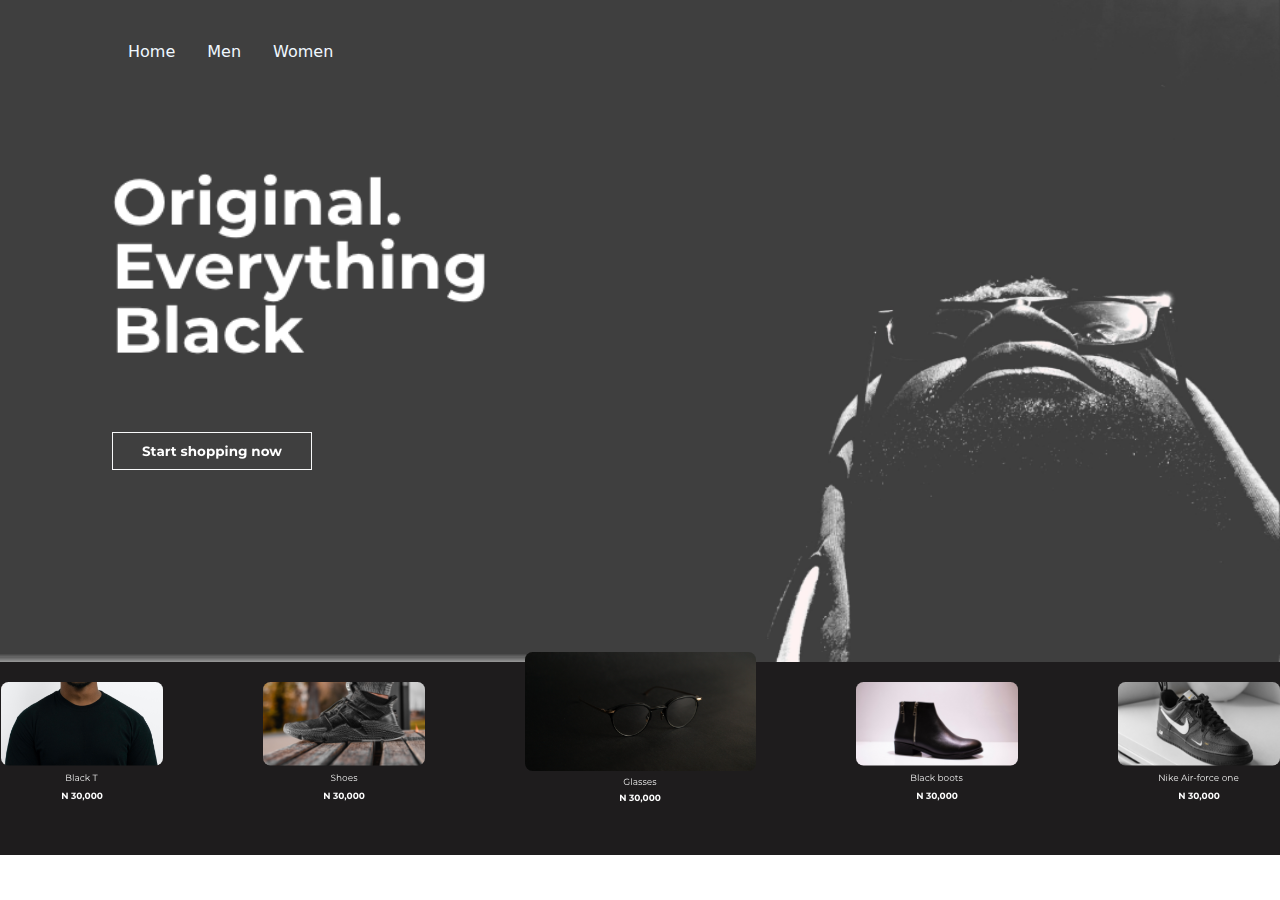
==== index.html @ 22104bdd "first commit" ====
<!DOCTYPE html>
<html lang="en">
<head>
    <meta charset="UTF-8">
    <meta http-equiv="X-UA-Compatible" content="IE=edge">
    <meta name="viewport" content="width=device-width, initial-scale=1.0">
    <title>Original</title>
    <link rel="stylesheet" href="style.css">
</head>
<body>
  <section class="up">
      <div class="container" id="nav" >
            <nav class="nav">
            <a class="nav-link" href="#" style="color: aliceblue;">Home</a>
            <a class="nav-link" href="#" style="color: aliceblue;">Men</a>
            <a class="nav-link" href="#" style="color: aliceblue;">Women</a>
          </nav>
           <img class="eb" src="/assets/Original.  EverythingBlack.png" alt="">
    <button type="button" class="btn btn-outline-light" style="border-radius: 0px; width: 200px;" >  
    <img src="/assets/Start shopping now.png" alt="">
    </button>
        </div>
        <div>
            <img class="assets" src="/assets/IMG_0031.png" alt="">
        </div>
        </section>
        <section id="nav-2">
            <div class="house">
              <div class="room">
                <img class="wet" src="/assets/ryan-hoffman-Ft4p5E9HjTQ-unsplash.png" alt="">
            <img class="floor" src="/assets/Black T.png" alt="">
                <img class="floor" src="/assets/N 30,000.png" alt="">  
            </div> 
              <div class="room">
                <img class="wet" src="/assets/sara-kurfess-WM6Kyt_ndIw-unsplash.png" alt="">
            <img class="floor" src="/assets/Shoes.png" alt="">
                <img class="floor" src="/assets/N 30,000.png" alt="">  
            </div>  
               <div class="room">
                <img  id="wet" src="/assets/verdian-chua-5-F7psc2D14-unsplash.png" alt="">
            <img class="floor" src="/assets/Glasses.png" alt="">
                <img class="floor" src="/assets/N 30,000.png" alt="">   
            </div> 
               <div class="room">
                <img class="wet" src="/assets/mostafa-mahmoudi-KKsB-eOAjVo-unsplash.png" alt="">
            <img class="floor" src="/assets/Black boots.png" alt="">
                <img class="floor" src="/assets/N 30,000.png" alt="">   
            </div> 
                <div class="room">
                    <img class="wet" src="/assets/andres-jasso-PqbL_mxmaUE-unsplash.png" alt="">
                <img class="floor" src="/assets/Nike Air-force one.png" alt="">
                    <img class="floor" src="/assets/N 30,000.png" alt="">
                </div>
    
            </div>
        </section>
        
    <link rel="stylesheet" href="css/bootstrap.min.css">
</body>
</html>
---- style.css ----
*{
    padding: 0px;
    margin: 0px;
}
body{
    display: grid;
    grid-template-rows: auto auto;
    column-gap: normal;

}
   
.up{
    margin-top: -3%;
    display: grid;
    grid-template-columns: auto auto;
    background-image: url(/assets/Rectangle\ 1.png);
    position: relative;
    background-size: cover;
    background-repeat:no-repeat;
    background-position: top;
    width: 100%;
    height: 80vh;
    display: grid;
}

    
    
#nav{
    margin-left: 100px;
}
.nav{
        margin: auto;
        padding-top: 70px;
}

.eb{
    position: relative;
    background-size: cover;
    background-repeat:no-repeat;
    background-position: top;
    padding-top: 90px;
    width: 70%;
    height: 40vh;
    display: grid;
}
.assets{
    position: relative;
    background-size: cover;
    background-repeat:no-repeat;
    background-position: top;
    margin-top: -100px;
    width: 100%;
    height: 95.7vh;
    display: grid;
}
#nav-2{
    background-image: url(/assets/Rectangle\ 2.png);
    position: relative;
    background-size: cover;
    background-repeat:no-repeat;
    background-position: top;
    justify-content: center;
    width: 100%;
    height: 193px;
    margin-top: -20px;
}
#nav-2 .house{ 
    /* background-color: brown; */
    margin: auto;
    width: 90vw;
    display: grid;
    grid-template-columns: auto auto auto auto auto;
    column-gap: 100px;
    justify-content: center;
    align-content: center;
}
.wet{
    margin-top: 20px;
}
.wet:hover{
    width: 300px;
    transition: 1s;
  }
#wet{
margin-top: -10px;
  }
#wet:hover{
    width: 300px;
    transition: 1s;
  }
.room{
    display: grid;
    grid-template-rows: auto auto auto;
}
.floor{
    display: grid;
    justify-self: center;
    padding-top: 5px;
}
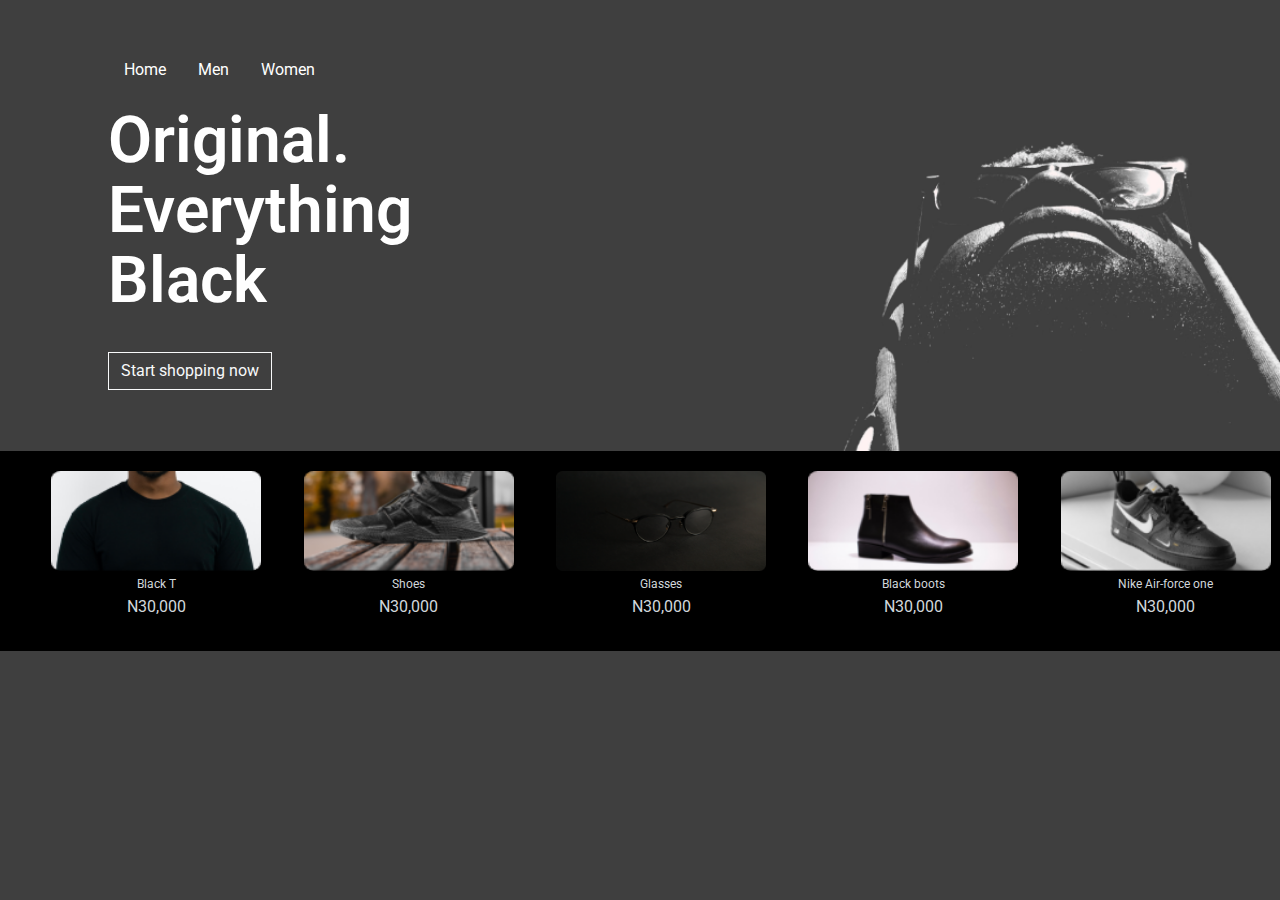
==== commit cc1d98a4: "next" ====
--- a/index.html
+++ b/index.html
@@ -6,55 +6,36 @@
     <meta name="viewport" content="width=device-width, initial-scale=1.0">
     <title>Original</title>
     <link rel="stylesheet" href="style.css">
-</head>
-<body>
-  <section class="up">
-      <div class="container" id="nav" >
-            <nav class="nav">
-            <a class="nav-link" href="#" style="color: aliceblue;">Home</a>
-            <a class="nav-link" href="#" style="color: aliceblue;">Men</a>
-            <a class="nav-link" href="#" style="color: aliceblue;">Women</a>
-          </nav>
-           <img class="eb" src="/assets/Original.  EverythingBlack.png" alt="">
-    <button type="button" class="btn btn-outline-light" style="border-radius: 0px; width: 200px;" >  
-    <img src="/assets/Start shopping now.png" alt="">
-    </button>
+    <link rel="preconnect" href="https://fonts.googleapis.com">
+<link rel="preconnect" href="https://fonts.gstatic.com" crossorigin>
+<link href="https://fonts.googleapis.com/css2?family=Inter:wght@500&family=Roboto&display=swap" rel="stylesheet">
+<body class="col-sm-12 col-md-12 col-lg-12 " style="background-color: #3F3F3F; color: white;
+font-family: 'Roboto', sans-serif;">
+    <div class=" row">
+        <div class="col-sm-12 col-md-6 col-lg-6" style="padding-left: 120px;">
+            <nav class="nav" style="margin-top: 50px;">
+                <a class="nav-link" style="color: white;"  href="#">Home</a>
+                <a class="nav-link" style="color: white;"  href="#">Men</a>
+                <a class="nav-link" style="color: white;"  href="#">Women</a>
+              </nav>
+              <p><h1 class="col-sm-6 col-md-6 col-lg-6" style="font-size: 400%; font-weight: 600; line-height: 70px; " >Original. <br> Everything <br> Black</h1></p>
+              <button type="button" class="btn btn-outline-light" style="border-radius: 0px; margin-top: 20px;">Start shopping now</button>
         </div>
-        <div>
-            <img class="assets" src="/assets/IMG_0031.png" alt="">
+        <div class="col-sm-12 col-md-6 col-lg-6">
+            <img style="width: 100%; margin-top: 80px;" src="/assets/IMG_new-2.png" alt="">
         </div>
-        </section>
-        <section id="nav-2">
-            <div class="house">
-              <div class="room">
-                <img class="wet" src="/assets/ryan-hoffman-Ft4p5E9HjTQ-unsplash.png" alt="">
-            <img class="floor" src="/assets/Black T.png" alt="">
-                <img class="floor" src="/assets/N 30,000.png" alt="">  
-            </div> 
-              <div class="room">
-                <img class="wet" src="/assets/sara-kurfess-WM6Kyt_ndIw-unsplash.png" alt="">
-            <img class="floor" src="/assets/Shoes.png" alt="">
-                <img class="floor" src="/assets/N 30,000.png" alt="">  
-            </div>  
-               <div class="room">
-                <img  id="wet" src="/assets/verdian-chua-5-F7psc2D14-unsplash.png" alt="">
-            <img class="floor" src="/assets/Glasses.png" alt="">
-                <img class="floor" src="/assets/N 30,000.png" alt="">   
-            </div> 
-               <div class="room">
-                <img class="wet" src="/assets/mostafa-mahmoudi-KKsB-eOAjVo-unsplash.png" alt="">
-            <img class="floor" src="/assets/Black boots.png" alt="">
-                <img class="floor" src="/assets/N 30,000.png" alt="">   
-            </div> 
-                <div class="room">
-                    <img class="wet" src="/assets/andres-jasso-PqbL_mxmaUE-unsplash.png" alt="">
-                <img class="floor" src="/assets/Nike Air-force one.png" alt="">
-                    <img class="floor" src="/assets/N 30,000.png" alt="">
-                </div>
+    </div>
+    <div class="col-sm-6 col-md-12 col-lg-12 " style="background-color: #000000; width: 100%; height: 200px;" >
+        <div class="row house" style="margin-left: 30px;">
+            <div class="col"> <img class="rice" src="/assets/ryan-hoffman-Ft4p5E9HjTQ-unsplash.png" alt=""><br> <span> Black T</span>  <br>N30,000</div>
+            <div class="col"> <img src="/assets/sara-kurfess-WM6Kyt_ndIw-unsplash.png" alt=""> <br> <span> Shoes  </span><br>N30,000</div>
+            <div class="col"> <img src="/assets/verdian-chua-5-F7psc2D14-unsplash.png" alt=""> <br> <span> Glasses</span>  <br>N30,000</div>
+            <div class="col"> <img src="/assets/mostafa-mahmoudi-KKsB-eOAjVo-unsplash.png" alt=""> <br> <span> Black boots</span>  <br>N30,000</div>
+            <div class="col"> <img src="/assets/andres-jasso-PqbL_mxmaUE-unsplash.png" alt=""> <br>  <span> Nike Air-force one</span>  <br>N30,000</div>
+        </div>
+
+    </div>
     
-            </div>
-        </section>
-        
     <link rel="stylesheet" href="css/bootstrap.min.css">
 </body>
 </html>--- a/style.css
+++ b/style.css
@@ -2,98 +2,23 @@
     padding: 0px;
     margin: 0px;
 }
-body{
-    display: grid;
-    grid-template-rows: auto auto;
-    column-gap: normal;
-
+.house img{
+    margin-top: 20px;
+    width: 210px;
+    height: 100px;
 }
-   
-.up{
-    margin-top: -3%;
-    display: grid;
-    grid-template-columns: auto auto;
-    background-image: url(/assets/Rectangle\ 1.png);
-    position: relative;
-    background-size: cover;
-    background-repeat:no-repeat;
-    background-position: top;
-    width: 100%;
-    height: 80vh;
-    display: grid;
+.house div{
+    /* color: red; */
+    text-align: center;
+    color: rgb(209, 215, 219);
 }
-
+span{
+font: normal;
+font-size: 12px;
     
-    
-#nav{
-    margin-left: 100px;
 }
-.nav{
-        margin: auto;
-        padding-top: 70px;
-}
-
-.eb{
-    position: relative;
-    background-size: cover;
-    background-repeat:no-repeat;
-    background-position: top;
-    padding-top: 90px;
-    width: 70%;
-    height: 40vh;
-    display: grid;
-}
-.assets{
-    position: relative;
-    background-size: cover;
-    background-repeat:no-repeat;
-    background-position: top;
-    margin-top: -100px;
-    width: 100%;
-    height: 95.7vh;
-    display: grid;
-}
-#nav-2{
-    background-image: url(/assets/Rectangle\ 2.png);
-    position: relative;
-    background-size: cover;
-    background-repeat:no-repeat;
-    background-position: top;
-    justify-content: center;
-    width: 100%;
-    height: 193px;
-    margin-top: -20px;
-}
-#nav-2 .house{ 
-    /* background-color: brown; */
-    margin: auto;
-    width: 90vw;
-    display: grid;
-    grid-template-columns: auto auto auto auto auto;
-    column-gap: 100px;
-    justify-content: center;
-    align-content: center;
-}
-.wet{
-    margin-top: 20px;
-}
-.wet:hover{
-    width: 300px;
-    transition: 1s;
-  }
-#wet{
-margin-top: -10px;
-  }
-#wet:hover{
-    width: 300px;
-    transition: 1s;
-  }
-.room{
-    display: grid;
-    grid-template-rows: auto auto auto;
-}
-.floor{
-    display: grid;
-    justify-self: center;
-    padding-top: 5px;
-}+.rice:hover{
+    width: 240px;
+    height: 120px;
+    transition: width 1s;
+  }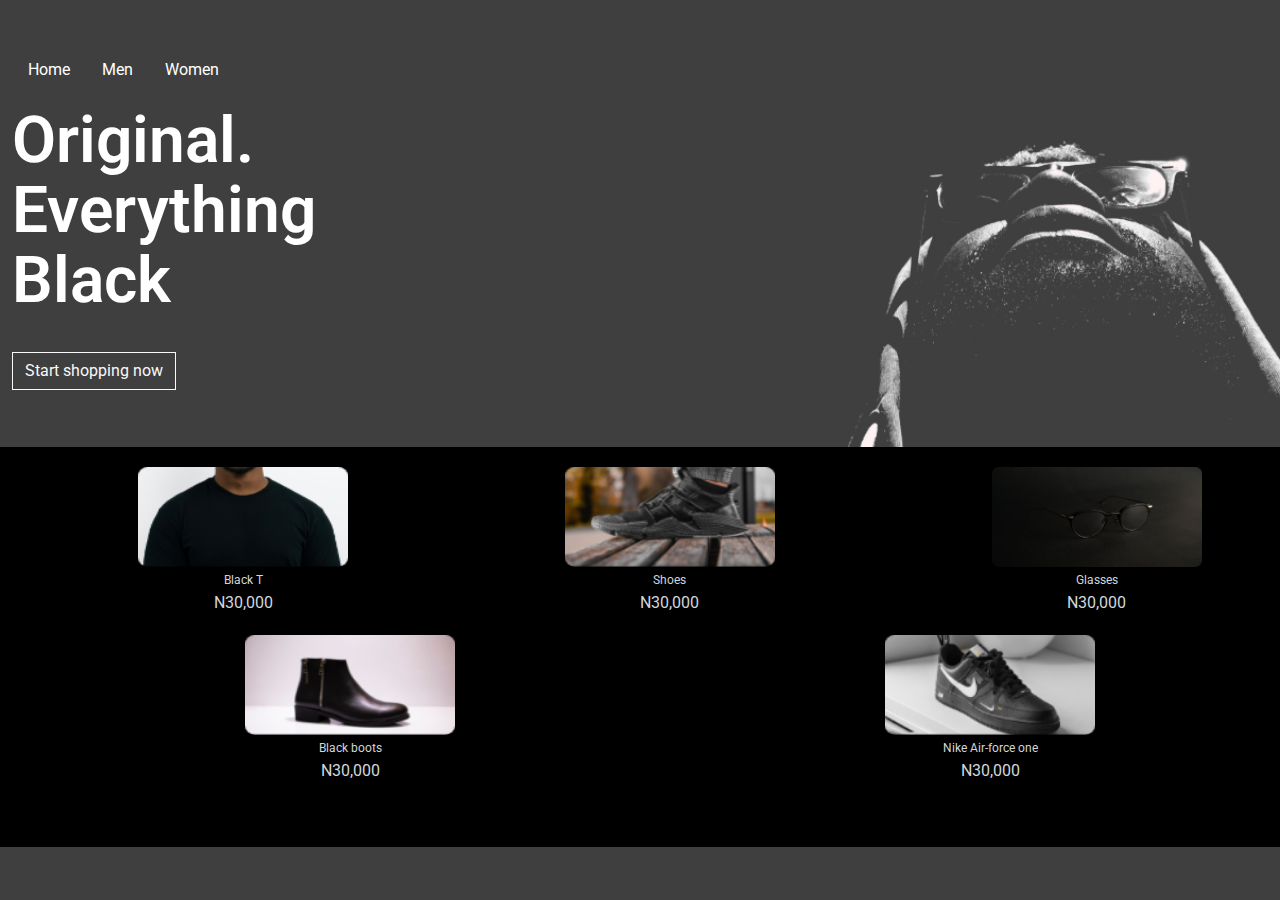
==== commit 304a4210: "new" ====
--- a/index.html
+++ b/index.html
@@ -9,29 +9,29 @@
     <link rel="preconnect" href="https://fonts.googleapis.com">
 <link rel="preconnect" href="https://fonts.gstatic.com" crossorigin>
 <link href="https://fonts.googleapis.com/css2?family=Inter:wght@500&family=Roboto&display=swap" rel="stylesheet">
-<body class="col-sm-12 col-md-12 col-lg-12 " style="background-color: #3F3F3F; color: white;
+<body class="col-sm-12 col-md-12 col-lg-12" style="background-color: #3F3F3F; color: white;
 font-family: 'Roboto', sans-serif;">
-    <div class=" row">
-        <div class="col-sm-12 col-md-6 col-lg-6" style="padding-left: 120px;">
+    <div class="row one" style="margin-left: 0px;">
+        <div class="col-sm-12 col-md-12 col-lg-6">
             <nav class="nav" style="margin-top: 50px;">
                 <a class="nav-link" style="color: white;"  href="#">Home</a>
                 <a class="nav-link" style="color: white;"  href="#">Men</a>
                 <a class="nav-link" style="color: white;"  href="#">Women</a>
               </nav>
               <p><h1 class="col-sm-6 col-md-6 col-lg-6" style="font-size: 400%; font-weight: 600; line-height: 70px; " >Original. <br> Everything <br> Black</h1></p>
-              <button type="button" class="btn btn-outline-light" style="border-radius: 0px; margin-top: 20px;">Start shopping now</button>
+              <button type="button" class="btn btn-outline-light" style="border-radius: 0px; margin-bottom: 20px; margin-top: 20px;">Start shopping now</button>
         </div>
-        <div class="col-sm-12 col-md-6 col-lg-6">
-            <img style="width: 100%; margin-top: 80px;" src="/assets/IMG_new-2.png" alt="">
+        <div class="col-sm-12 col-md-12 col-lg-6">
+            <img id="img" style="width: 100%; margin-top: 80px;" src="/assets/IMG_new-2.png" alt="">
         </div>
     </div>
-    <div class="col-sm-6 col-md-12 col-lg-12 " style="background-color: #000000; width: 100%; height: 200px;" >
-        <div class="row house" style="margin-left: 30px;">
-            <div class="col"> <img class="rice" src="/assets/ryan-hoffman-Ft4p5E9HjTQ-unsplash.png" alt=""><br> <span> Black T</span>  <br>N30,000</div>
-            <div class="col"> <img src="/assets/sara-kurfess-WM6Kyt_ndIw-unsplash.png" alt=""> <br> <span> Shoes  </span><br>N30,000</div>
-            <div class="col"> <img src="/assets/verdian-chua-5-F7psc2D14-unsplash.png" alt=""> <br> <span> Glasses</span>  <br>N30,000</div>
-            <div class="col"> <img src="/assets/mostafa-mahmoudi-KKsB-eOAjVo-unsplash.png" alt=""> <br> <span> Black boots</span>  <br>N30,000</div>
-            <div class="col"> <img src="/assets/andres-jasso-PqbL_mxmaUE-unsplash.png" alt=""> <br>  <span> Nike Air-force one</span>  <br>N30,000</div>
+    <div id="two" class="col-sm-12 col-md-12 col-lg-12"  style= "width: 100%; height: 400px; background-color: #000000;" >
+        <div class="row house col-sm-12" style="margin-left: 30px; ">
+            <div class="col-lg-4 col-md-4"> <img class="rice" src="/assets/ryan-hoffman-Ft4p5E9HjTQ-unsplash.png" alt=""><br> <span> Black T</span>  <br>N30,000</div>
+            <div class="col-lg-4 col-md-4"> <img class="rice" src="/assets/sara-kurfess-WM6Kyt_ndIw-unsplash.png" alt=""> <br> <span> Shoes  </span><br>N30,000</div>
+            <div class="col-lg-4 col-md-4"> <img class="rice" src="/assets/verdian-chua-5-F7psc2D14-unsplash.png" alt=""> <br> <span> Glasses</span>  <br>N30,000</div>
+            <div class="col-lg col-md col-sm"> <img class="rice" src="/assets/mostafa-mahmoudi-KKsB-eOAjVo-unsplash.png" alt=""> <br> <span> Black boots</span>  <br>N30,000</div>
+            <div class="col-lg col-md col-sm"> <img class="rice" src="/assets/andres-jasso-PqbL_mxmaUE-unsplash.png" alt=""> <br>  <span> Nike Air-force one</span>  <br>N30,000</div>
         </div>
 
     </div>
--- a/style.css
+++ b/style.css
@@ -2,6 +2,7 @@
     padding: 0px;
     margin: 0px;
 }
+
 .house img{
     margin-top: 20px;
     width: 210px;
@@ -17,8 +18,24 @@
 font-size: 12px;
     
 }
-.rice:hover{
-    width: 240px;
-    height: 120px;
-    transition: width 1s;
-  }+@media screen and (max-width: 915px) {
+    #img{
+      display: none;
+    }
+  }
+  .rice{
+    
+    display: inline-block;
+    -webkit-transform: perspective(1px) translateZ(0);
+    transform: perspective(1px) translateZ(0);
+    box-shadow: 0 0 1px rgba(0, 0, 0, 0);
+    -webkit-transition-duration: 0.3s;
+    transition-duration: 0.3s;
+    -webkit-transition-property: transform;
+    transition-property: transform;
+  }
+  .rice:hover, .rice:focus, .rice:active {
+    -webkit-transform: scale(1.1);
+    transform: scale(1.1);
+  }
+  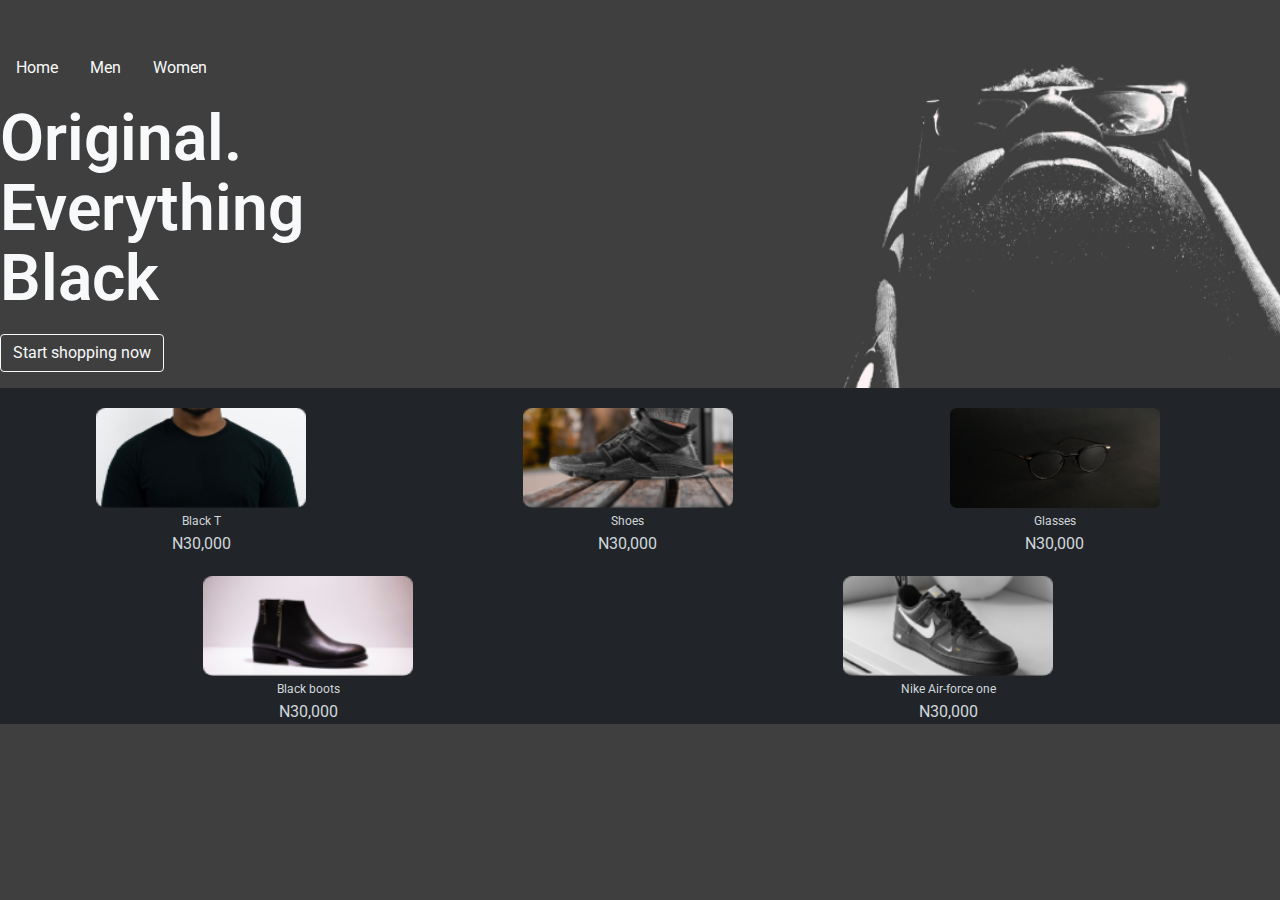
==== commit 69d56352: "clean" ====
--- a/index.html
+++ b/index.html
@@ -9,24 +9,24 @@
     <link rel="preconnect" href="https://fonts.googleapis.com">
 <link rel="preconnect" href="https://fonts.gstatic.com" crossorigin>
 <link href="https://fonts.googleapis.com/css2?family=Inter:wght@500&family=Roboto&display=swap" rel="stylesheet">
-<body class="col-sm-12 col-md-12 col-lg-12" style="background-color: #3F3F3F; color: white;
+<body class="col-sm-12 col-md-12 col-lg-12 text-light text-light" style="background-color: #3F3F3F; 
 font-family: 'Roboto', sans-serif;">
-    <div class="row one" style="margin-left: 0px;">
+    <div class="row one ml-3">
         <div class="col-sm-12 col-md-12 col-lg-6">
-            <nav class="nav" style="margin-top: 50px;">
-                <a class="nav-link" style="color: white;"  href="#">Home</a>
-                <a class="nav-link" style="color: white;"  href="#">Men</a>
-                <a class="nav-link" style="color: white;"  href="#">Women</a>
+            <nav class="nav mt-5">
+                <a class="nav-link text-light"  href="#">Home</a>
+                <a class="nav-link text-light"  href="#">Men</a>
+                <a class="nav-link text-light"  href="#">Women</a>
               </nav>
-              <p><h1 class="col-sm-6 col-md-6 col-lg-6" style="font-size: 400%; font-weight: 600; line-height: 70px; " >Original. <br> Everything <br> Black</h1></p>
-              <button type="button" class="btn btn-outline-light" style="border-radius: 0px; margin-bottom: 20px; margin-top: 20px;">Start shopping now</button>
+              <p><h1 class="col-sm-6 col-md-6 col-lg-6 " style="font-size: 400%; font-weight: 600; line-height: 70px; " >Original. <br> Everything <br> Black</h1></p>
+              <button type="button" class="btn btn-outline-light mt-1 mb-3" >Start shopping now</button>
         </div>
         <div class="col-sm-12 col-md-12 col-lg-6">
-            <img id="img" style="width: 100%; margin-top: 80px;" src="/assets/IMG_new-2.png" alt="">
+            <img id="img" class="w-100 h-100" src="/assets/IMG_new-2.png" alt="">
         </div>
     </div>
-    <div id="two" class="col-sm-12 col-md-12 col-lg-12"  style= "width: 100%; height: 400px; background-color: #000000;" >
-        <div class="row house col-sm-12" style="margin-left: 30px; ">
+    <div id="two" class="col-sm-12 col-md-12 col-lg-12 w-100 h-50 bg-dark" >
+        <div class="row house col-sm-12 " >
             <div class="col-lg-4 col-md-4"> <img class="rice" src="/assets/ryan-hoffman-Ft4p5E9HjTQ-unsplash.png" alt=""><br> <span> Black T</span>  <br>N30,000</div>
             <div class="col-lg-4 col-md-4"> <img class="rice" src="/assets/sara-kurfess-WM6Kyt_ndIw-unsplash.png" alt=""> <br> <span> Shoes  </span><br>N30,000</div>
             <div class="col-lg-4 col-md-4"> <img class="rice" src="/assets/verdian-chua-5-F7psc2D14-unsplash.png" alt=""> <br> <span> Glasses</span>  <br>N30,000</div>
@@ -38,4 +38,4 @@
     
     <link rel="stylesheet" href="css/bootstrap.min.css">
 </body>
-</html>+</html> 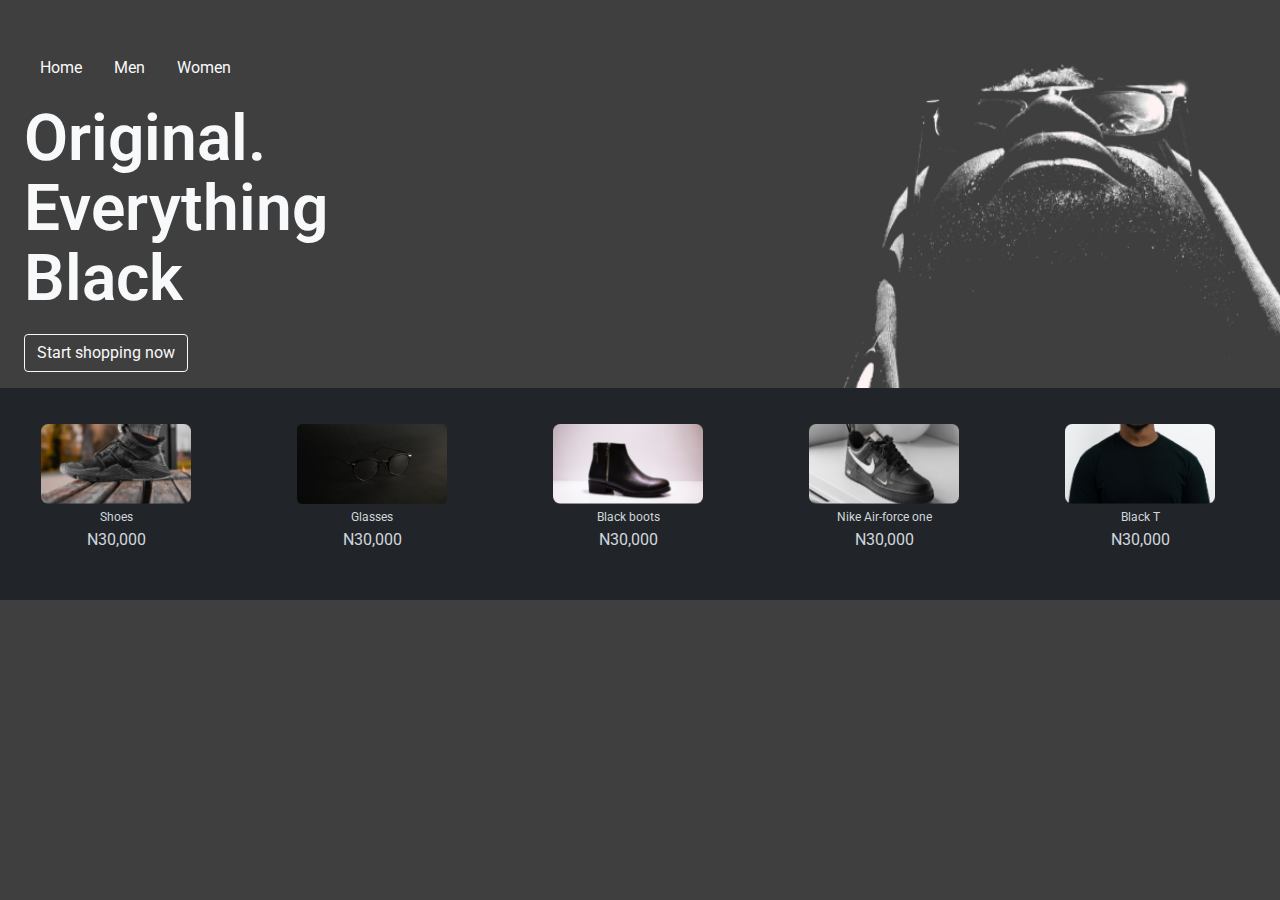
==== commit c3f524e8: "ahhh" ====
--- a/index.html
+++ b/index.html
@@ -9,33 +9,39 @@
     <link rel="preconnect" href="https://fonts.googleapis.com">
 <link rel="preconnect" href="https://fonts.gstatic.com" crossorigin>
 <link href="https://fonts.googleapis.com/css2?family=Inter:wght@500&family=Roboto&display=swap" rel="stylesheet">
+
+
 <body class="col-sm-12 col-md-12 col-lg-12 text-light text-light" style="background-color: #3F3F3F; 
 font-family: 'Roboto', sans-serif;">
-    <div class="row one ml-3">
-        <div class="col-sm-12 col-md-12 col-lg-6">
-            <nav class="nav mt-5">
+    <div class="row one ml-3 ">
+        <div class="col-sm-12 col-md-12 col-lg-6 pl-5" >
+            <div class="container">
+            <nav class="container nav mt-5">
                 <a class="nav-link text-light"  href="#">Home</a>
                 <a class="nav-link text-light"  href="#">Men</a>
                 <a class="nav-link text-light"  href="#">Women</a>
               </nav>
               <p><h1 class="col-sm-6 col-md-6 col-lg-6 " style="font-size: 400%; font-weight: 600; line-height: 70px; " >Original. <br> Everything <br> Black</h1></p>
-              <button type="button" class="btn btn-outline-light mt-1 mb-3" >Start shopping now</button>
+              <button type="button" class=" btn btn-outline-light mt-1 mb-3 w-60 " >Start shopping now</button>
+            </div>
         </div>
         <div class="col-sm-12 col-md-12 col-lg-6">
             <img id="img" class="w-100 h-100" src="/assets/IMG_new-2.png" alt="">
         </div>
     </div>
     <div id="two" class="col-sm-12 col-md-12 col-lg-12 w-100 h-50 bg-dark" >
-        <div class="row house col-sm-12 " >
-            <div class="col-lg-4 col-md-4"> <img class="rice" src="/assets/ryan-hoffman-Ft4p5E9HjTQ-unsplash.png" alt=""><br> <span> Black T</span>  <br>N30,000</div>
-            <div class="col-lg-4 col-md-4"> <img class="rice" src="/assets/sara-kurfess-WM6Kyt_ndIw-unsplash.png" alt=""> <br> <span> Shoes  </span><br>N30,000</div>
-            <div class="col-lg-4 col-md-4"> <img class="rice" src="/assets/verdian-chua-5-F7psc2D14-unsplash.png" alt=""> <br> <span> Glasses</span>  <br>N30,000</div>
-            <div class="col-lg col-md col-sm"> <img class="rice" src="/assets/mostafa-mahmoudi-KKsB-eOAjVo-unsplash.png" alt=""> <br> <span> Black boots</span>  <br>N30,000</div>
-            <div class="col-lg col-md col-sm"> <img class="rice" src="/assets/andres-jasso-PqbL_mxmaUE-unsplash.png" alt=""> <br>  <span> Nike Air-force one</span>  <br>N30,000</div>
+        <div class="row house col-sm-12 pb-5 pt-3" >
+            <div class="col"> <img class="rice col-sm-6 col-md-6" src="/assets/sara-kurfess-WM6Kyt_ndIw-unsplash.png" alt=""> <br> <span> Shoes  </span><br>N30,000</div>
+            <div class="col"> <img class="rice col-sm-6 col-md-6" src="/assets/verdian-chua-5-F7psc2D14-unsplash.png" alt=""> <br> <span> Glasses</span>  <br>N30,000</div>
+            <div class="col"> <img class="rice col-sm-6 col-md-6" src="/assets/mostafa-mahmoudi-KKsB-eOAjVo-unsplash.png" alt=""> <br> <span> Black boots</span>  <br>N30,000</div>
+            <div class="col"> <img class="rice col-sm-6 col-md-6" src="/assets/andres-jasso-PqbL_mxmaUE-unsplash.png" alt=""> <br>  <span> Nike Air-force one</span>  <br>N30,000</div>
+            <div class="col"> <img class="rice col-sm-6 col-md-6" src="/assets/ryan-hoffman-Ft4p5E9HjTQ-unsplash.png" alt=""><br> <span> Black T</span>  <br>N30,000</div>
         </div>
 
     </div>
     
     <link rel="stylesheet" href="css/bootstrap.min.css">
 </body>
+
+
 </html> --- a/style.css
+++ b/style.css
@@ -1,17 +1,22 @@
-*{
-    padding: 0px;
-    margin: 0px;
+
+div.house img{
+    display: inline-block;
+    margin-top: 20px;
+    width: 150px;
+    height: 80px;
+    
 }
-
-.house img{
-    margin-top: 20px;
-    width: 210px;
-    height: 100px;
-}
-.house div{
-    /* color: red; */
+div.house{
+    overflow: auto;
+    white-space: nowrap;
     text-align: center;
     color: rgb(209, 215, 219);
+}
+div.house img:hover {
+  transform: scale(1.5);
+  margin: 2rem;
+  
+  
 }
 span{
 font: normal;
@@ -23,7 +28,7 @@
       display: none;
     }
   }
-  .rice{
+  /* .rice{
     
     display: inline-block;
     -webkit-transform: perspective(1px) translateZ(0);
@@ -33,9 +38,7 @@
     transition-duration: 0.3s;
     -webkit-transition-property: transform;
     transition-property: transform;
+  } */
+  /* .rice:hover, .rice:focus, .rice:active {
   }
-  .rice:hover, .rice:focus, .rice:active {
-    -webkit-transform: scale(1.1);
-    transform: scale(1.1);
-  }
-  +   */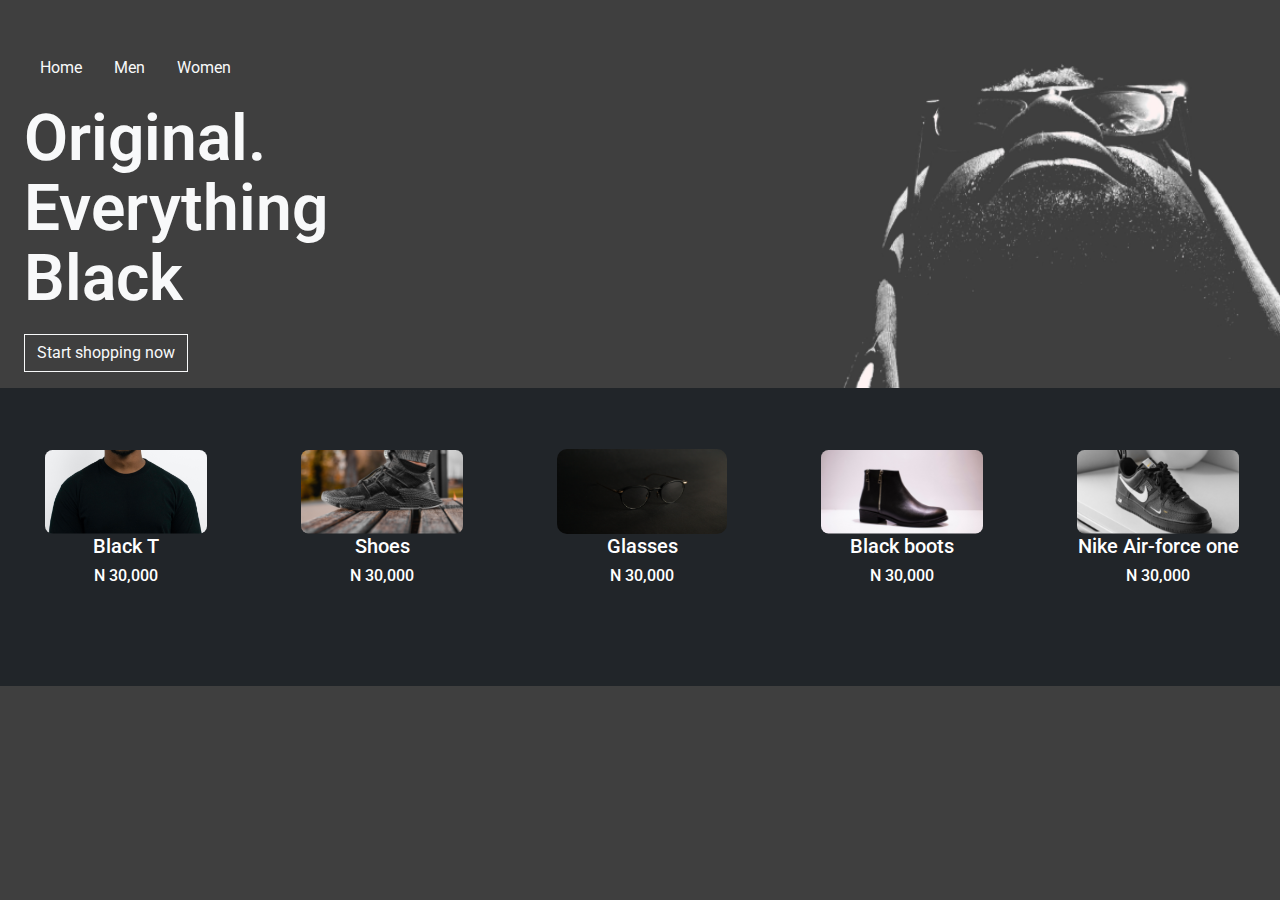
==== commit 79ad2378: "last" ====
--- a/index.html
+++ b/index.html
@@ -22,7 +22,7 @@
                 <a class="nav-link text-light"  href="#">Women</a>
               </nav>
               <p><h1 class="col-sm-6 col-md-6 col-lg-6 " style="font-size: 400%; font-weight: 600; line-height: 70px; " >Original. <br> Everything <br> Black</h1></p>
-              <button type="button" class=" btn btn-outline-light mt-1 mb-3 w-60 " >Start shopping now</button>
+              <button type="button" class=" btn btn-outline-light mt-1 mb-3 w-60 " style="border-radius: 0px;" >Start shopping now</button>
             </div>
         </div>
         <div class="col-sm-12 col-md-12 col-lg-6">
@@ -30,12 +30,38 @@
         </div>
     </div>
     <div id="two" class="col-sm-12 col-md-12 col-lg-12 w-100 h-50 bg-dark" >
-        <div class="row house col-sm-12 pb-5 pt-3" >
-            <div class="col"> <img class="rice col-sm-6 col-md-6" src="/assets/sara-kurfess-WM6Kyt_ndIw-unsplash.png" alt=""> <br> <span> Shoes  </span><br>N30,000</div>
-            <div class="col"> <img class="rice col-sm-6 col-md-6" src="/assets/verdian-chua-5-F7psc2D14-unsplash.png" alt=""> <br> <span> Glasses</span>  <br>N30,000</div>
-            <div class="col"> <img class="rice col-sm-6 col-md-6" src="/assets/mostafa-mahmoudi-KKsB-eOAjVo-unsplash.png" alt=""> <br> <span> Black boots</span>  <br>N30,000</div>
-            <div class="col"> <img class="rice col-sm-6 col-md-6" src="/assets/andres-jasso-PqbL_mxmaUE-unsplash.png" alt=""> <br>  <span> Nike Air-force one</span>  <br>N30,000</div>
-            <div class="col"> <img class="rice col-sm-6 col-md-6" src="/assets/ryan-hoffman-Ft4p5E9HjTQ-unsplash.png" alt=""><br> <span> Black T</span>  <br>N30,000</div>
+        <div class="row col-sm-12 pb-5 pt-3" >
+            <div class="scrollmenu">
+              <div class="col-sm-12 col-md-6">
+                <div class="col rice">
+                    <img  src="/assets/ryan-hoffman-Ft4p5E9HjTQ-unsplash.png" alt="">
+                    <h5> Black T</h5>
+                    <h6>N 30,000</h6>
+                </div>
+                <div class="col rice">
+                    <img  src="/assets/sara-kurfess-WM6Kyt_ndIw-unsplash.png" alt=""> 
+                    <h5> Shoes</h5>
+                    <h6>N 30,000</h6>
+                </div>
+                <div class="col rice">
+                    <img  src="/assets/verdian-chua-5-F7psc2D14-unsplash.png" width="170px" height="85px" style="border-radius: 10px;" alt=""> 
+                    <h5> Glasses</h5>
+                    <h6>N 30,000</h6>
+                </div>
+             
+                <div class="col rice">
+                    <img  src="/assets/mostafa-mahmoudi-KKsB-eOAjVo-unsplash.png"  alt=""> 
+                    <h5> Black boots</h5>
+                    <h6>N 30,000</h6>
+                </div>
+                <div class="col rice">
+                    <img  src="/assets/andres-jasso-PqbL_mxmaUE-unsplash.png" alt=""> 
+                    <h5> Nike Air-force one</h5>
+                    <h6>N 30,000</h6>
+                </div>
+              </div>
+            </div>
+
         </div>
 
     </div>
--- a/style.css
+++ b/style.css
@@ -1,22 +1,17 @@
+*{
+    padding: 0px;
+    margin: 0px;
+}
 
-div.house img{
-    display: inline-block;
+.house img{
     margin-top: 20px;
-    width: 150px;
-    height: 80px;
-    
+    width: 210px;
+    height: 100px;
 }
-div.house{
-    overflow: auto;
-    white-space: nowrap;
+.house div{
+    /* color: red; */
     text-align: center;
     color: rgb(209, 215, 219);
-}
-div.house img:hover {
-  transform: scale(1.5);
-  margin: 2rem;
-  
-  
 }
 span{
 font: normal;
@@ -27,18 +22,23 @@
     #img{
       display: none;
     }
+
   }
-  /* .rice{
-    
+  .rice{
+    padding: 45px;
+  }
+ .scrollmenu{
+    overflow:scroll;
+    white-space: nowrap;
+}
+.scrollmenu .rice{
     display: inline-block;
-    -webkit-transform: perspective(1px) translateZ(0);
-    transform: perspective(1px) translateZ(0);
-    box-shadow: 0 0 1px rgba(0, 0, 0, 0);
-    -webkit-transition-duration: 0.3s;
-    transition-duration: 0.3s;
-    -webkit-transition-property: transform;
-    transition-property: transform;
-  } */
-  /* .rice:hover, .rice:focus, .rice:active {
-  }
-   */+    color: white;
+    text-align: center;
+    transition: all .4s ease-in-out;
+}
+.scrollmenu .rice:hover{
+    transform: scale(1.5);
+    margin: 2rem; 
+}
+  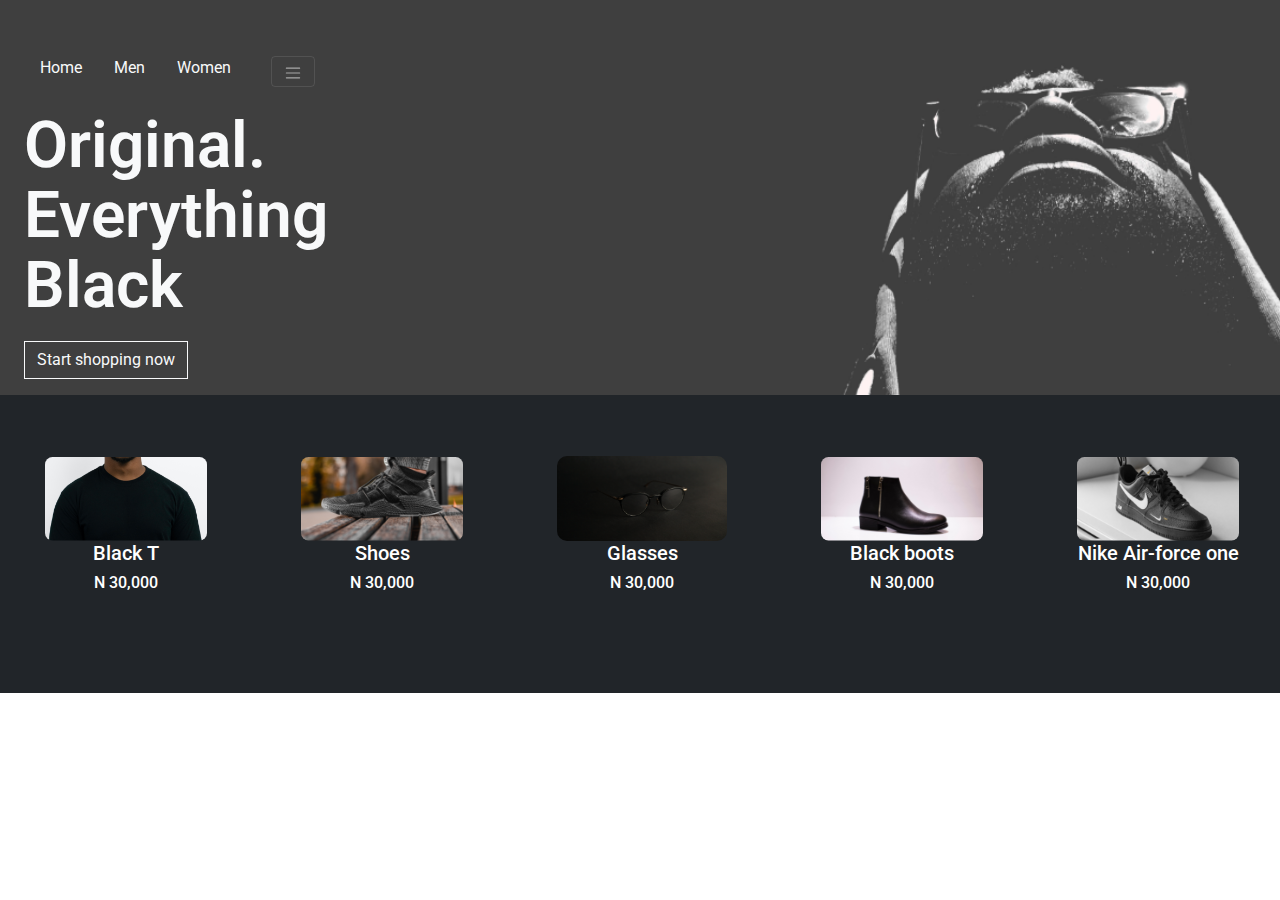
==== commit ebdbaa53: "t" ====
--- a/index.html
+++ b/index.html
@@ -9,17 +9,35 @@
     <link rel="preconnect" href="https://fonts.googleapis.com">
 <link rel="preconnect" href="https://fonts.gstatic.com" crossorigin>
 <link href="https://fonts.googleapis.com/css2?family=Inter:wght@500&family=Roboto&display=swap" rel="stylesheet">
+<link rel="stylesheet" href="https://cdnjs.cloudflare.com/ajax/libs/font-awesome/4.7.0/css/font-awesome.min.css">
 
 
-<body class="col-sm-12 col-md-12 col-lg-12 text-light text-light" style="background-color: #3F3F3F; 
+
+<body class="col-sm-12 col-md-12 col-lg-12 text-light text-light" style=" 
 font-family: 'Roboto', sans-serif;">
-    <div class="row one ml-3 ">
+    <div class="row one ml-3" style="background-color: #3f3f3f;">
         <div class="col-sm-12 col-md-12 col-lg-6 pl-5" >
             <div class="container">
-            <nav class="container nav mt-5">
-                <a class="nav-link text-light"  href="#">Home</a>
-                <a class="nav-link text-light"  href="#">Men</a>
-                <a class="nav-link text-light"  href="#">Women</a>
+             <nav class="container nav mt-5" id="menu">
+                 
+                    <a class="nav-link text-light" id="web" href="#">Home</a>
+                    <a class="nav-link text-light" id="web" href="#">Men</a>
+                    <a class="nav-link text-light" id="web" href="#">Women</a>
+                 
+                    <div class="collapse " id="navbarToggleExternalContent">
+                        <div class=" p-4">
+                            <a class="nav-link text-light"  href="#">Home</a>
+                            <a class="nav-link text-light"  href="#">Men</a>
+                            <a class="nav-link text-light"  href="#">Women</a>
+                        </div>
+                      </div>
+                      <nav class="navbar navbar-dark " >
+                        <div class="container-fluid">
+                          <button class="navbar-toggler" type="button" data-bs-toggle="collapse" data-bs-target="#navbarToggleExternalContent" aria-controls="navbarToggleExternalContent" aria-expanded="false" aria-label="Toggle navigation">
+                            <span class="navbar-toggler-icon"></span>
+                          </button>
+                        </div>
+                      </nav>
               </nav>
               <p><h1 class="col-sm-6 col-md-6 col-lg-6 " style="font-size: 400%; font-weight: 600; line-height: 70px; " >Original. <br> Everything <br> Black</h1></p>
               <button type="button" class=" btn btn-outline-light mt-1 mb-3 w-60 " style="border-radius: 0px;" >Start shopping now</button>
@@ -67,6 +85,8 @@
     </div>
     
     <link rel="stylesheet" href="css/bootstrap.min.css">
+    <script src="https://cdn.jsdelivr.net/npm/bootstrap@5.1.3/dist/js/bootstrap.bundle.min.js" integrity="sha384-ka7Sk0Gln4gmtz2MlQnikT1wXgYsOg+OMhuP+IlRH9sENBO0LRn5q+8nbTov4+1p" crossorigin="anonymous"></script>
+    <script src="main.js"></script>
 </body>
 
 
--- a/style.css
+++ b/style.css
@@ -21,9 +21,20 @@
 @media screen and (max-width: 915px) {
     #img{
       display: none;
-    }
+    }  
+   
+  }
+  @media screen and (max-width: 915px) {
+   #web{
+     text-decoration: none;
+     display: none;
 
+   }
+   
   }
+
+ 
+  
   .rice{
     padding: 45px;
   }
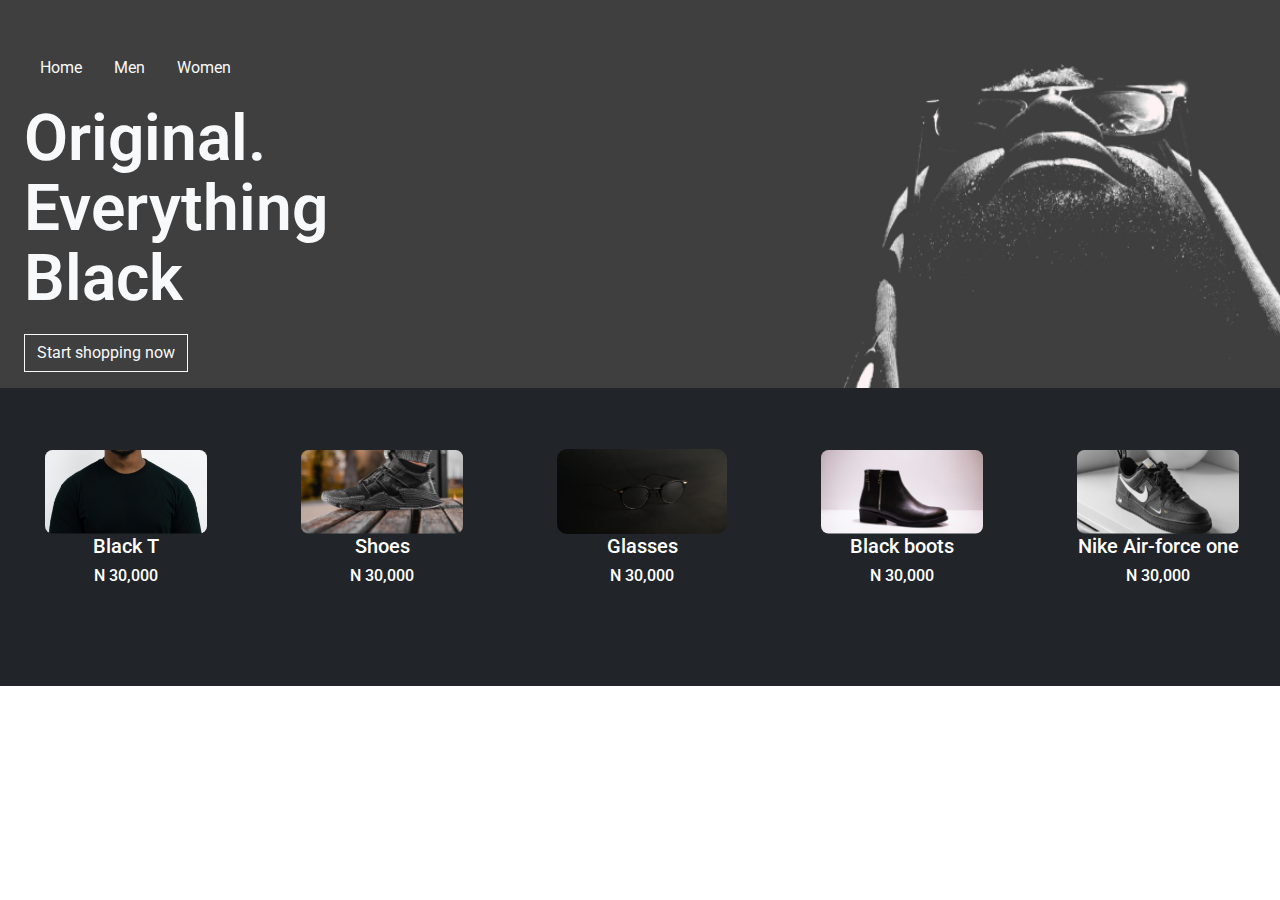
==== commit 984e985c: "toggle" ====
--- a/index.html
+++ b/index.html
@@ -24,14 +24,14 @@
                     <a class="nav-link text-light" id="web" href="#">Men</a>
                     <a class="nav-link text-light" id="web" href="#">Women</a>
                  
-                    <div class="collapse " id="navbarToggleExternalContent">
+                    <div class="collapse" id="navbarToggleExternalContent">
                         <div class=" p-4">
                             <a class="nav-link text-light"  href="#">Home</a>
                             <a class="nav-link text-light"  href="#">Men</a>
                             <a class="nav-link text-light"  href="#">Women</a>
                         </div>
                       </div>
-                      <nav class="navbar navbar-dark " >
+                      <nav class="navbar navbar-dark" id="icon" style="margin-left: 80%;">
                         <div class="container-fluid">
                           <button class="navbar-toggler" type="button" data-bs-toggle="collapse" data-bs-target="#navbarToggleExternalContent" aria-controls="navbarToggleExternalContent" aria-expanded="false" aria-label="Toggle navigation">
                             <span class="navbar-toggler-icon"></span>
--- a/style.css
+++ b/style.css
@@ -19,23 +19,23 @@
     
 }
 @media screen and (max-width: 915px) {
-    #img{
+    .collapse{
       display: none;
-    }  
+    } #img{
+      display: none;
+    }  #web{
+      text-decoration: none;
+      display: none;
+    }
    
   }
-  @media screen and (max-width: 915px) {
-   #web{
-     text-decoration: none;
-     display: none;
-
-   }
-   
+  @media screen and (min-width:1024px) {
+    #icon{
+      display: none;
+      
+    }
   }
-
- 
-  
-  .rice{
+   .rice{
     padding: 45px;
   }
  .scrollmenu{
